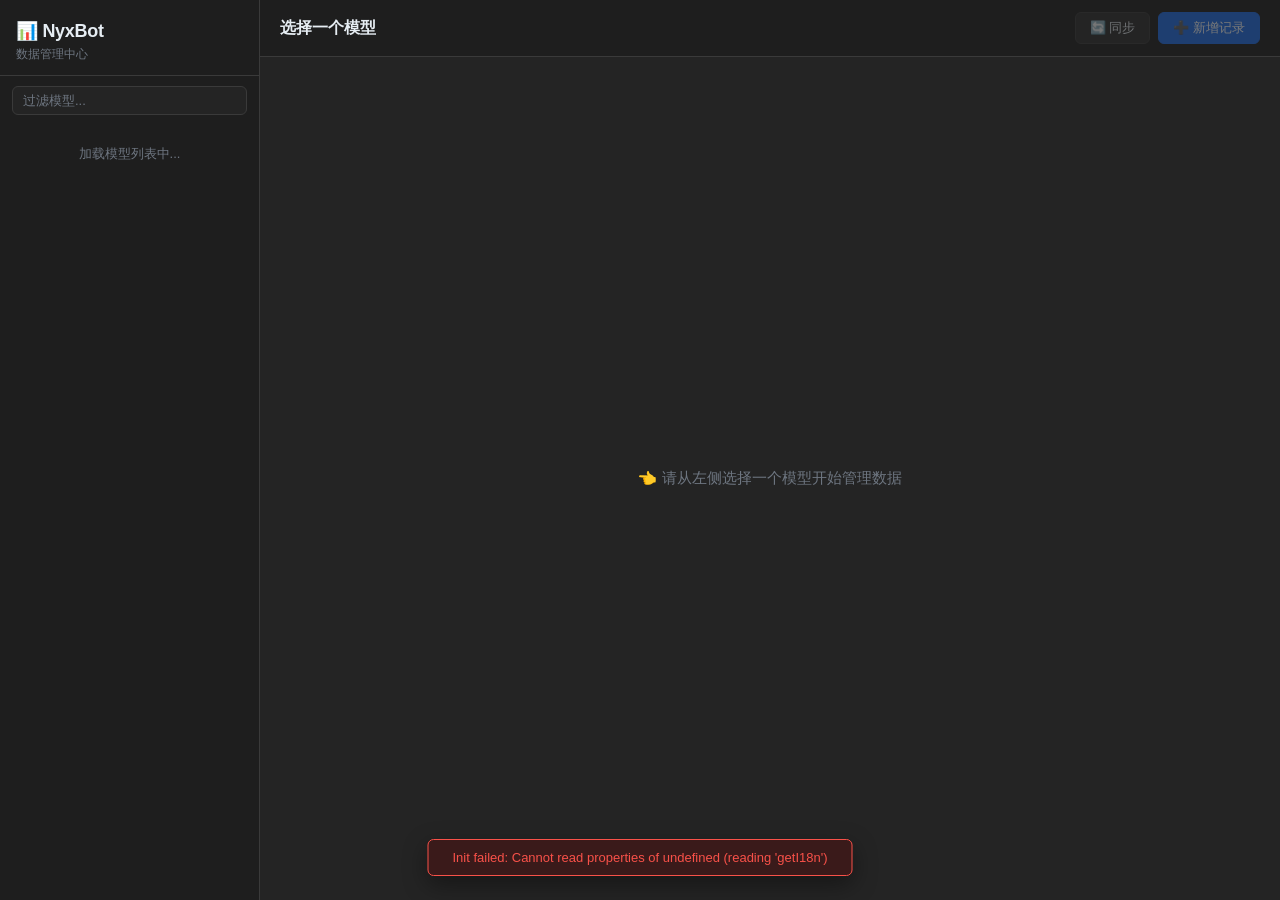
==== pages/nyxbot-admin/index.html @ 096eef8a "feat(admin): NyxBot 数据管理后台 + i18n 多语言 + /models API - 新增管理后台前端页面 (pages/nyxbot-admin) 及三语言 i18n 翻译 (" ====
<!doctype html>
<html lang="zh-CN" data-theme="dark">
<head>
  <meta charset="utf-8" />
  <meta name="viewport" content="width=device-width, initial-scale=1.0" />
  <title>NyxBot 数据管理</title>
  <link rel="stylesheet" href="./style.css" />
</head>
<body>
  <!-- 侧边栏：模型列表 -->
  <aside id="sidebar">
    <div class="sidebar-header">
      <h2>📊 NyxBot</h2>
      <p class="sidebar-subtitle">数据管理中心</p>
    </div>
    <div class="sidebar-search">
      <input
        type="text"
        id="model-filter"
        placeholder="过滤模型..."
        autocomplete="off"
      />
    </div>
    <nav id="model-list">
      <div class="loading-message">加载模型列表中...</div>
    </nav>
  </aside>

  <!-- 主内容区 -->
  <main id="main-content">
    <!-- 顶部工具栏 -->
    <header id="toolbar">
      <div class="toolbar-left">
        <h1 id="current-model-title">选择一个模型</h1>
        <span id="record-count" class="record-count"></span>
      </div>
      <div class="toolbar-right">
        <button id="sync-btn" class="btn btn-secondary" disabled title="从数据源同步">
          🔄 同步
        </button>
        <button id="create-btn" class="btn btn-primary" disabled>
          ➕ 新增记录
        </button>
      </div>
    </header>

    <!-- 数据表格容器 -->
    <div id="table-container">
      <div id="table-placeholder" class="placeholder-message">
        👈 请从左侧选择一个模型开始管理数据
      </div>
    </div>

    <!-- 分页控件 -->
    <footer id="pagination" style="display: none;">
      <button id="prev-page" class="btn btn-page" disabled>上一页</button>
      <span id="page-info"></span>
      <button id="next-page" class="btn btn-page" disabled>下一页</button>
    </footer>
  </main>

  <!-- 编辑/创建模态框 -->
  <div id="modal-overlay" class="modal-overlay" style="display: none;">
    <div class="modal">
      <div class="modal-header">
        <h2 id="modal-title">编辑记录</h2>
        <button id="modal-close" class="btn-close">✕</button>
      </div>
      <div class="modal-body">
        <form id="record-form">
          <div id="form-fields"></div>
        </form>
      </div>
      <div class="modal-footer">
        <button id="modal-cancel" class="btn btn-secondary">取消</button>
        <button id="modal-submit" class="btn btn-primary">保存</button>
      </div>
    </div>
  </div>

  <!-- 删除确认模态框 -->
  <div id="confirm-overlay" class="modal-overlay" style="display: none;">
    <div class="modal modal-sm">
      <div class="modal-header">
        <h2 id="confirm-title">确认删除</h2>
        <button id="confirm-close" class="btn-close">✕</button>
      </div>
      <div class="modal-body">
        <p id="confirm-message">确定要删除这条记录吗？此操作不可撤销。</p>
        <p id="confirm-detail" class="confirm-detail"></p>
      </div>
      <div class="modal-footer">
        <button id="confirm-cancel" class="btn btn-secondary">取消</button>
        <button id="confirm-delete" class="btn btn-danger">删除</button>
      </div>
    </div>
  </div>

  <!-- Toast 通知 -->
  <div id="toast" class="toast" style="display: none;"></div>

  <script type="module" src="./app.js"></script>
</body>
</html>
---- pages/nyxbot-admin/style.css ----
/* ============================================================================
   NyxBot 数据管理中心 — 样式
   暗色 / 亮色 双主题
   ============================================================================ */

/* ── CSS 变量（暗色主题，默认）── */
:root,
[data-theme="dark"] {
  --bg-primary: #242424;
  --bg-secondary: #1e1e1e;
  --bg-tertiary: #2d2d2d;
  --bg-hover: #363636;
  --bg-active: #1f6feb33;
  --border: #3a3a3a;
  --border-light: #555;
  --text-primary: #e6edf3;
  --text-secondary: #9ea7b3;
  --text-muted: #6e7681;
  --accent: #58a6ff;
  --accent-hover: #79c0ff;
  --accent-dim: #1f6feb;
  --danger: #f85149;
  --danger-hover: #ff6b63;
  --success: #3fb950;
  --warning: #d29922;
  --radius: 6px;
  --radius-lg: 8px;
  --shadow: 0 8px 24px rgba(0, 0, 0, 0.4);
  --transition: 150ms ease;
}

/* ── CSS 变量（亮色主题）── */
[data-theme="light"] {
  --bg-primary: #f9fafc;
  --bg-secondary: #ffffff;
  --bg-tertiary: #f0f2f5;
  --bg-hover: #e8eaed;
  --bg-active: #1f6feb1a;
  --border: #d5d7db;
  --border-light: #a0a4ab;
  --text-primary: #1a1a2e;
  --text-secondary: #5a5f6b;
  --text-muted: #8b9099;
  --accent: #1f6feb;
  --accent-hover: #1558c2;
  --accent-dim: #1f6feb;
  --danger: #cf222e;
  --danger-hover: #a40e26;
  --success: #1a7f37;
  --warning: #9a6700;
  --shadow: 0 4px 16px rgba(0, 0, 0, 0.08);
}

/* ── 全局重置 ── */
*, *::before, *::after {
  box-sizing: border-box;
  margin: 0;
  padding: 0;
}

html, body {
  height: 100%;
  font-family: -apple-system, BlinkMacSystemFont, "Segoe UI", Roboto, "Helvetica Neue", Arial, sans-serif;
  font-size: 14px;
  color: var(--text-primary);
  background: var(--bg-primary);
  overflow: hidden;
}

/* ── 整体布局 ── */
body {
  display: flex;
}

/* ============================================================================
   侧边栏
   ============================================================================ */
#sidebar {
  width: 260px;
  min-width: 260px;
  height: 100vh;
  background: var(--bg-secondary);
  border-right: 1px solid var(--border);
  display: flex;
  flex-direction: column;
  overflow: hidden;
}

.sidebar-header {
  padding: 20px 16px 12px;
  border-bottom: 1px solid var(--border);
}

.sidebar-header h2 {
  font-size: 18px;
  font-weight: 700;
  color: var(--text-primary);
  letter-spacing: -0.3px;
}

.sidebar-subtitle {
  font-size: 12px;
  color: var(--text-muted);
  margin-top: 4px;
}

.sidebar-search {
  padding: 10px 12px;
}

.sidebar-search input {
  width: 100%;
  padding: 6px 10px;
  border: 1px solid var(--border);
  border-radius: var(--radius);
  background: var(--bg-primary);
  color: var(--text-primary);
  font-size: 13px;
  outline: none;
  transition: border-color var(--transition);
}

.sidebar-search input:focus {
  border-color: var(--accent-dim);
}

.sidebar-search input::placeholder {
  color: var(--text-muted);
}

#model-list {
  flex: 1;
  overflow-y: auto;
  padding: 4px 8px;
}

.loading-message {
  padding: 16px;
  color: var(--text-muted);
  text-align: center;
  font-size: 13px;
}

/* 模型列表项 */
.model-item {
  display: flex;
  align-items: center;
  justify-content: space-between;
  padding: 8px 12px;
  border-radius: var(--radius);
  cursor: pointer;
  transition: background var(--transition);
  font-size: 13px;
  color: var(--text-secondary);
  user-select: none;
}

.model-item:hover {
  background: var(--bg-hover);
  color: var(--text-primary);
}

.model-item.active {
  background: var(--bg-active);
  color: var(--accent);
  font-weight: 600;
}

.model-item .model-name {
  flex: 1;
  overflow: hidden;
  text-overflow: ellipsis;
  white-space: nowrap;
}

.model-item .model-sync-badge {
  font-size: 11px;
  color: var(--success);
  margin-left: 6px;
}

.model-item .model-count {
  font-size: 11px;
  color: var(--text-muted);
  margin-left: 8px;
  flex-shrink: 0;
}

/* 分类标签 */
.model-category {
  padding: 8px 12px 4px;
  font-size: 11px;
  font-weight: 600;
  text-transform: uppercase;
  letter-spacing: 0.5px;
  color: var(--text-muted);
}

/* ============================================================================
   主内容区
   ============================================================================ */
#main-content {
  flex: 1;
  display: flex;
  flex-direction: column;
  height: 100vh;
  overflow: hidden;
}

/* 顶部工具栏 */
#toolbar {
  display: flex;
  align-items: center;
  justify-content: space-between;
  padding: 12px 20px;
  border-bottom: 1px solid var(--border);
  background: var(--bg-secondary);
  gap: 16px;
  flex-shrink: 0;
}

.toolbar-left {
  display: flex;
  align-items: center;
  gap: 12px;
  min-width: 0;
}

.toolbar-left h1 {
  font-size: 16px;
  font-weight: 600;
  white-space: nowrap;
  overflow: hidden;
  text-overflow: ellipsis;
}

.record-count {
  font-size: 12px;
  color: var(--text-muted);
  white-space: nowrap;
}

.toolbar-right {
  display: flex;
  align-items: center;
  gap: 8px;
}

/* 按钮 */
.btn {
  display: inline-flex;
  align-items: center;
  gap: 4px;
  padding: 6px 14px;
  border: 1px solid var(--border);
  border-radius: var(--radius);
  font-size: 13px;
  font-weight: 500;
  cursor: pointer;
  transition: all var(--transition);
  white-space: nowrap;
  background: var(--bg-tertiary);
  color: var(--text-primary);
}

.btn:hover {
  background: var(--bg-hover);
}

.btn:disabled {
  opacity: 0.4;
  cursor: not-allowed;
}

.btn-primary {
  background: var(--accent-dim);
  border-color: var(--accent-dim);
  color: #fff;
}

.btn-primary:hover:not(:disabled) {
  background: var(--accent);
  border-color: var(--accent);
}

.btn-danger {
  background: var(--danger);
  border-color: var(--danger);
  color: #fff;
}

.btn-danger:hover:not(:disabled) {
  background: var(--danger-hover);
  border-color: var(--danger-hover);
}

.btn-secondary:hover:not(:disabled) {
  border-color: var(--border-light);
}

.btn-page {
  padding: 5px 12px;
  font-size: 12px;
}

.btn-close {
  background: none;
  border: none;
  color: var(--text-muted);
  font-size: 18px;
  cursor: pointer;
  padding: 4px 8px;
  border-radius: var(--radius);
  transition: all var(--transition);
  line-height: 1;
}

.btn-close:hover {
  color: var(--text-primary);
  background: var(--bg-hover);
}

/* ============================================================================
   表格容器
   ============================================================================ */
#table-container {
  flex: 1;
  overflow: auto;
  padding: 0;
}

.placeholder-message {
  display: flex;
  align-items: center;
  justify-content: center;
  height: 100%;
  color: var(--text-muted);
  font-size: 15px;
}

.table-wrapper {
  min-width: 100%;
}

/* 数据表格 */
table {
  width: 100%;
  border-collapse: collapse;
  font-size: 13px;
}

thead {
  position: sticky;
  top: 0;
  z-index: 1;
}

thead th {
  background: var(--bg-tertiary);
  padding: 10px 14px;
  text-align: left;
  font-weight: 600;
  color: var(--text-secondary);
  font-size: 12px;
  text-transform: uppercase;
  letter-spacing: 0.3px;
  border-bottom: 2px solid var(--border);
  white-space: nowrap;
}

tbody td {
  padding: 8px 14px;
  border-bottom: 1px solid var(--border);
  color: var(--text-primary);
  max-width: 300px;
  overflow: hidden;
  text-overflow: ellipsis;
  white-space: nowrap;
}

tbody tr:hover {
  background: var(--bg-hover);
}

/* 操作列 */
td.actions {
  white-space: nowrap;
}

td.actions button {
  padding: 3px 8px;
  border: 1px solid var(--border);
  border-radius: var(--radius);
  font-size: 11px;
  cursor: pointer;
  transition: all var(--transition);
  background: var(--bg-tertiary);
  color: var(--text-secondary);
  margin-right: 4px;
}

td.actions button:hover {
  color: var(--text-primary);
  border-color: var(--border-light);
}

td.actions .btn-edit:hover {
  color: var(--accent);
  border-color: var(--accent-dim);
}

td.actions .btn-delete:hover {
  color: var(--danger);
  border-color: var(--danger);
}

/* 空值样式 */
td.null-value {
  color: var(--text-muted);
  font-style: italic;
}

/* ============================================================================
   分页
   ============================================================================ */
#pagination {
  display: flex;
  align-items: center;
  justify-content: center;
  gap: 12px;
  padding: 10px 20px;
  border-top: 1px solid var(--border);
  background: var(--bg-secondary);
  flex-shrink: 0;
}

#page-info {
  display: flex;
  align-items: center;
  gap: 2px;
  font-size: 13px;
  color: var(--text-secondary);
}

#page-info .btn-page {
  min-width: 32px;
  text-align: center;
}

#page-info .btn-page.active {
  background: var(--accent-dim);
  border-color: var(--accent-dim);
  color: #fff;
  font-weight: 600;
  pointer-events: none;
}

.page-ellipsis {
  padding: 0 4px;
  color: var(--text-muted);
  user-select: none;
}

/* ============================================================================
   模态框
   ============================================================================ */
.modal-overlay {
  position: fixed;
  inset: 0;
  background: rgba(0, 0, 0, 0.6);
  display: flex;
  align-items: center;
  justify-content: center;
  z-index: 100;
}

.modal {
  background: var(--bg-secondary);
  border: 1px solid var(--border);
  border-radius: var(--radius-lg);
  box-shadow: var(--shadow);
  width: 600px;
  max-width: 90vw;
  max-height: 80vh;
  display: flex;
  flex-direction: column;
}

.modal-sm {
  width: 420px;
}

.modal-header {
  display: flex;
  align-items: center;
  justify-content: space-between;
  padding: 16px 20px;
  border-bottom: 1px solid var(--border);
}

.modal-header h2 {
  font-size: 16px;
  font-weight: 600;
}

.modal-body {
  padding: 20px;
  overflow-y: auto;
  flex: 1;
}

.modal-footer {
  display: flex;
  align-items: center;
  justify-content: flex-end;
  gap: 8px;
  padding: 12px 20px;
  border-top: 1px solid var(--border);
}

.confirm-detail {
  margin-top: 8px;
  padding: 8px 12px;
  background: var(--bg-tertiary);
  border-radius: var(--radius);
  font-family: monospace;
  font-size: 12px;
  color: var(--text-secondary);
  word-break: break-all;
}

/* 表单字段 */
.form-group {
  margin-bottom: 14px;
}

.form-group label {
  display: block;
  font-size: 12px;
  font-weight: 600;
  color: var(--text-secondary);
  margin-bottom: 4px;
  text-transform: uppercase;
  letter-spacing: 0.3px;
}

.form-group input,
.form-group textarea {
  width: 100%;
  padding: 8px 12px;
  border: 1px solid var(--border);
  border-radius: var(--radius);
  background: var(--bg-primary);
  color: var(--text-primary);
  font-size: 13px;
  font-family: inherit;
  outline: none;
  transition: border-color var(--transition);
}

.form-group input:focus,
.form-group textarea:focus {
  border-color: var(--accent-dim);
}

.form-group input::placeholder,
.form-group textarea::placeholder {
  color: var(--text-muted);
  font-size: 12px;
  font-style: italic;
}

.form-group textarea {
  resize: vertical;
  min-height: 60px;
}

.form-group input[readonly] {
  background: var(--bg-tertiary);
  color: var(--text-muted);
  cursor: not-allowed;
}

/* ============================================================================
   Toast 通知
   ============================================================================ */
.toast {
  position: fixed;
  bottom: 24px;
  left: 50%;
  transform: translateX(-50%);
  padding: 10px 24px;
  border-radius: var(--radius);
  font-size: 13px;
  font-weight: 500;
  z-index: 200;
  box-shadow: var(--shadow);
  animation: toast-in 200ms ease;
}

.toast-success {
  background: #1a3a1a;
  color: var(--success);
  border: 1px solid var(--success);
}

.toast-error {
  background: #3a1a1a;
  color: var(--danger);
  border: 1px solid var(--danger);
}

.toast-info {
  background: #1a2a3a;
  color: var(--accent);
  border: 1px solid var(--accent-dim);
}

@keyframes toast-in {
  from {
    opacity: 0;
    transform: translateX(-50%) translateY(10px);
  }
  to {
    opacity: 1;
    transform: translateX(-50%) translateY(0);
  }
}

/* ============================================================================
   加载动画
   ============================================================================ */
.loading-spinner {
  display: inline-block;
  width: 16px;
  height: 16px;
  border: 2px solid var(--border);
  border-top-color: var(--accent);
  border-radius: 50%;
  animation: spin 600ms linear infinite;
  margin-right: 8px;
}

@keyframes spin {
  to { transform: rotate(360deg); }
}

/* ============================================================================
   滚动条样式
   ============================================================================ */
::-webkit-scrollbar {
  width: 8px;
  height: 8px;
}

::-webkit-scrollbar-track {
  background: transparent;
}

::-webkit-scrollbar-thumb {
  background: var(--border);
  border-radius: 4px;
}

::-webkit-scrollbar-thumb:hover {
  background: var(--border-light);
}

/* ============================================================================
   同步状态按钮动画
   ============================================================================ */
#sync-btn.syncing {
  pointer-events: none;
  opacity: 0.7;
}

#sync-btn.syncing::before {
  content: "";
  display: inline-block;
  width: 12px;
  height: 12px;
  border: 2px solid var(--border);
  border-top-color: var(--accent);
  border-radius: 50%;
  animation: spin 600ms linear infinite;
  margin-right: 4px;
}
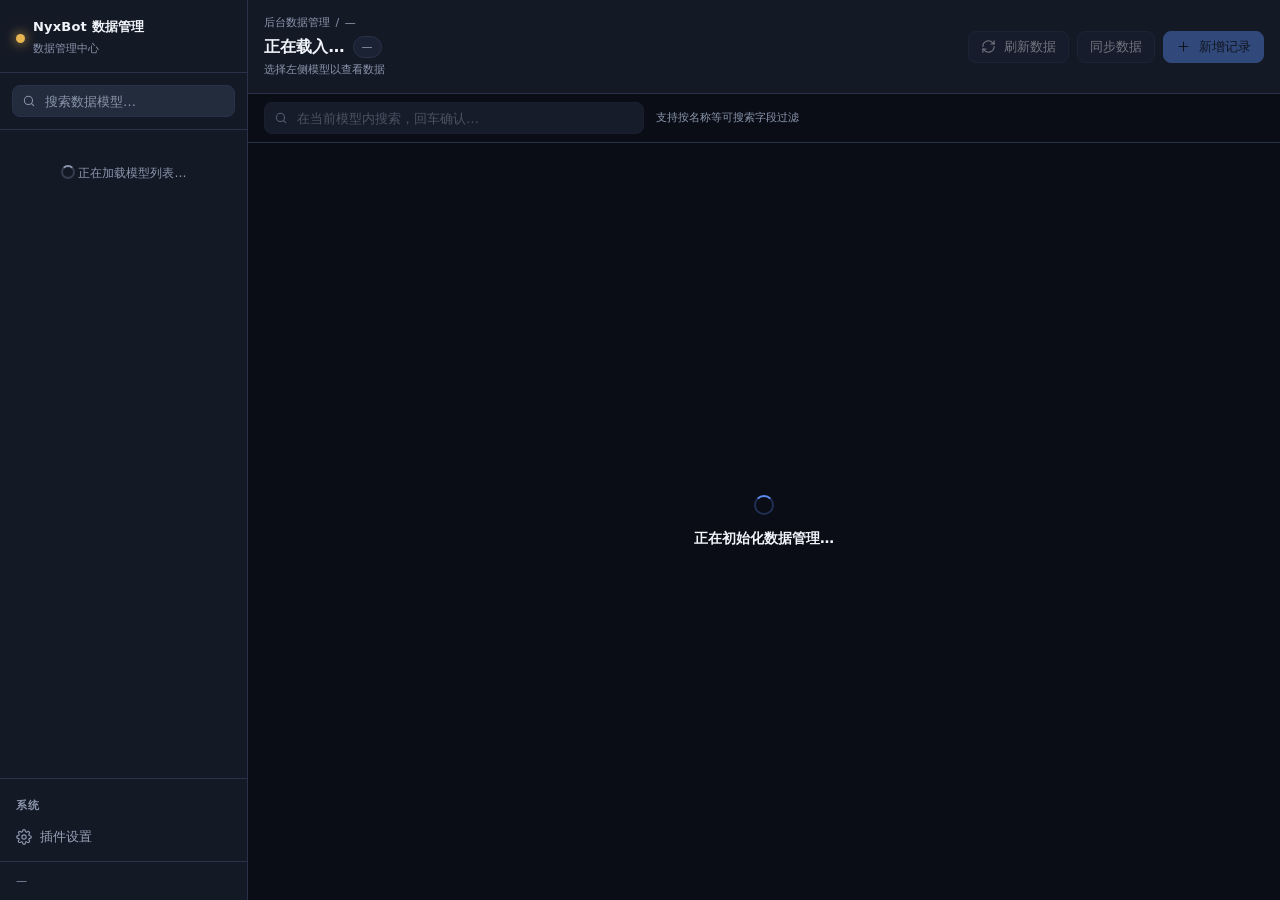
==== commit ba3d15f9: "feat(admin): :sparkles: 数据管理页改为分组折叠导航，并新增插件设置页 - 侧栏按功能模块分 7 组，默认只显示分组标题；搜索命中自动展开并显示匹配数，   当前模型所在组高亮标" ====
--- a/pages/nyxbot-admin/index.html
+++ b/pages/nyxbot-admin/index.html
@@ -2,102 +2,193 @@
 <html lang="zh-CN" data-theme="dark">
 <head>
   <meta charset="utf-8" />
-  <meta name="viewport" content="width=device-width, initial-scale=1.0" />
+  <meta name="viewport" content="width=device-width, initial-scale=1.0, viewport-fit=cover" />
+  <meta name="color-scheme" content="dark light" />
   <title>NyxBot 数据管理</title>
   <link rel="stylesheet" href="./style.css" />
 </head>
 <body>
-  <!-- 侧边栏：模型列表 -->
-  <aside id="sidebar">
-    <div class="sidebar-header">
-      <h2>📊 NyxBot</h2>
-      <p class="sidebar-subtitle">数据管理中心</p>
-    </div>
-    <div class="sidebar-search">
-      <input
-        type="text"
-        id="model-filter"
-        placeholder="过滤模型..."
-        autocomplete="off"
-      />
-    </div>
-    <nav id="model-list">
-      <div class="loading-message">加载模型列表中...</div>
-    </nav>
-  </aside>
+  <!-- 图标精灵：统一 24 栅格、1.75 描边，禁止用字符当图标 -->
+  <svg class="sprite" aria-hidden="true" focusable="false">
+    <symbol id="i-menu" viewBox="0 0 24 24"><path d="M4 7h16M4 12h16M4 17h16"/></symbol>
+    <symbol id="i-search" viewBox="0 0 24 24"><circle cx="11" cy="11" r="7"/><path d="m20 20-3.5-3.5"/></symbol>
+    <symbol id="i-x" viewBox="0 0 24 24"><path d="M18 6 6 18M6 6l12 12"/></symbol>
+    <symbol id="i-refresh" viewBox="0 0 24 24"><path d="M3 12a9 9 0 0 1 15.5-6.2L21 8"/><path d="M21 3v5h-5"/><path d="M21 12a9 9 0 0 1-15.5 6.2L3 16"/><path d="M3 21v-5h5"/></symbol>
+    <symbol id="i-plus" viewBox="0 0 24 24"><path d="M12 5v14M5 12h14"/></symbol>
+    <symbol id="i-save" viewBox="0 0 24 24"><path d="M5 12.5 9.5 17 19 7.5"/></symbol>
+    <symbol id="i-gear" viewBox="0 0 24 24"><circle cx="12" cy="12" r="3.2"/><path d="M19.4 15a1.7 1.7 0 0 0 .34 1.87l.06.06a2 2 0 1 1-2.83 2.83l-.06-.06a1.7 1.7 0 0 0-1.87-.34 1.7 1.7 0 0 0-1 1.55V21a2 2 0 1 1-4 0v-.09A1.7 1.7 0 0 0 8.9 19.3a1.7 1.7 0 0 0-1.87.34l-.06.06a2 2 0 1 1-2.83-2.83l.06-.06A1.7 1.7 0 0 0 4.7 15a1.7 1.7 0 0 0-1.55-1H3a2 2 0 1 1 0-4h.09A1.7 1.7 0 0 0 4.7 8.9a1.7 1.7 0 0 0-.34-1.87l-.06-.06a2 2 0 1 1 2.83-2.83l.06.06A1.7 1.7 0 0 0 9 4.6a1.7 1.7 0 0 0 1-1.55V3a2 2 0 1 1 4 0v.09a1.7 1.7 0 0 0 1 1.55 1.7 1.7 0 0 0 1.87-.34l.06-.06a2 2 0 1 1 2.83 2.83l-.06.06A1.7 1.7 0 0 0 19.4 9v.09a1.7 1.7 0 0 0 1.55 1H21a2 2 0 1 1 0 4h-.09a1.7 1.7 0 0 0-1.51 1Z"/></symbol>
+    <symbol id="i-database" viewBox="0 0 24 24"><ellipse cx="12" cy="5" rx="8" ry="3"/><path d="M4 5v6c0 1.7 3.6 3 8 3s8-1.3 8-3V5"/><path d="M4 11v6c0 1.7 3.6 3 8 3s8-1.3 8-3v-6"/></symbol>
+    <symbol id="i-alert" viewBox="0 0 24 24"><path d="M12 9v4M12 17h.01"/><path d="M10.3 3.9 1.8 18a2 2 0 0 0 1.7 3h17a2 2 0 0 0 1.7-3L13.7 3.9a2 2 0 0 0-3.4 0Z"/></symbol>
+    <symbol id="i-info" viewBox="0 0 24 24"><circle cx="12" cy="12" r="9"/><path d="M12 11v5M12 8h.01"/></symbol>
+    <symbol id="i-chevron-left" viewBox="0 0 24 24"><path d="m15 18-6-6 6-6"/></symbol>
+    <symbol id="i-chevron-right" viewBox="0 0 24 24"><path d="m9 18 6-6-6-6"/></symbol>
+  </svg>
 
-  <!-- 主内容区 -->
-  <main id="main-content">
-    <!-- 顶部工具栏 -->
-    <header id="toolbar">
-      <div class="toolbar-left">
-        <h1 id="current-model-title">选择一个模型</h1>
-        <span id="record-count" class="record-count"></span>
+  <div class="app">
+    <!-- 侧边栏：按功能模块分组折叠的模型导航 + 系统入口 -->
+    <aside class="sidebar" id="sidebar" aria-label="数据模型导航">
+      <header class="sidebar-head">
+        <div class="sidebar-brand">
+          <span class="brand-mark" aria-hidden="true"></span>
+          <div class="brand-text">
+            <b data-i18n="sidebar.title">NyxBot 数据管理</b>
+            <span id="sidebar-subtitle">数据管理中心</span>
+          </div>
+          <button class="btn drawer-close" data-size="icon" data-variant="ghost" id="drawer-close" type="button" aria-label="收起模型列表" data-i18n-aria="sidebar.close">
+            <svg class="ico" aria-hidden="true"><use href="#i-x"/></svg>
+          </button>
+        </div>
+      </header>
+
+      <div class="sidebar-search">
+        <div class="input-wrap">
+          <svg class="ico" aria-hidden="true"><use href="#i-search"/></svg>
+          <input class="input" id="model-filter" type="search" placeholder="搜索数据模型…" autocomplete="off" aria-label="搜索数据模型" />
+        </div>
       </div>
-      <div class="toolbar-right">
-        <button id="sync-btn" class="btn btn-secondary" disabled title="从数据源同步">
-          🔄 同步
-        </button>
-        <button id="create-btn" class="btn btn-primary" disabled>
-          ➕ 新增记录
+
+      <nav class="model-list" id="model-list" aria-label="数据模型列表">
+        <div class="model-state" id="model-state">
+          <span class="spinner"></span> 正在加载模型列表…
+        </div>
+      </nav>
+
+      <div class="sidebar-system">
+        <div class="sidebar-system-label" id="sidebar-system-label" data-i18n="sidebar.system">系统</div>
+        <button class="model-item" id="settings-entry" type="button">
+          <svg class="ico" aria-hidden="true"><use href="#i-gear"/></svg>
+          <span class="grow" data-i18n="sidebar.settings">插件设置</span>
         </button>
       </div>
-    </header>
 
-    <!-- 数据表格容器 -->
-    <div id="table-container">
-      <div id="table-placeholder" class="placeholder-message">
-        👈 请从左侧选择一个模型开始管理数据
+      <footer class="sidebar-foot" id="model-summary">—</footer>
+    </aside>
+
+    <div class="scrim" id="scrim" hidden></div>
+
+    <main class="admin-main">
+      <header class="admin-head">
+        <button class="btn sidebar-toggle" data-size="icon" data-variant="ghost" id="sidebar-toggle" type="button" aria-label="打开模型列表" aria-expanded="false" data-i18n-aria="sidebar.open">
+          <svg class="ico" aria-hidden="true"><use href="#i-menu"/></svg>
+        </button>
+        <div class="head-main">
+          <p class="crumb"><span id="crumb-root" data-i18n="crumb.root">后台数据管理</span> <span class="crumb-sep" aria-hidden="true">/</span> <b id="crumb-model">—</b></p>
+          <div class="head-line">
+            <h2 id="current-model-title">正在载入…</h2>
+            <span class="count" id="record-count">—</span>
+          </div>
+          <p class="head-meta" id="page-summary">选择左侧模型以查看数据</p>
+        </div>
+
+        <div class="head-actions" id="data-actions">
+          <button class="btn" id="refresh-btn" type="button" disabled>
+            <svg class="ico" aria-hidden="true"><use href="#i-refresh"/></svg>
+            <span data-i18n="toolbar.refresh">刷新数据</span>
+          </button>
+          <button class="btn" id="sync-btn" type="button" disabled title="从数据源同步当前模型" data-i18n-title="toolbar.sync_title">
+            <span data-i18n="toolbar.sync">同步数据</span>
+          </button>
+          <button class="btn" data-variant="primary" id="create-btn" type="button" disabled>
+            <svg class="ico" aria-hidden="true"><use href="#i-plus"/></svg>
+            <span data-i18n="toolbar.create">新增记录</span>
+          </button>
+        </div>
+
+        <div class="head-actions" id="settings-actions" hidden>
+          <button class="btn" id="config-reset" type="button">
+            <span data-i18n="settings.reset">恢复默认</span>
+          </button>
+          <button class="btn" data-variant="primary" id="config-save" type="button" disabled>
+            <svg class="ico" aria-hidden="true"><use href="#i-save"/></svg>
+            <span data-i18n="settings.save">保存设置</span>
+          </button>
+        </div>
+      </header>
+
+      <div class="admin-toolbar" id="searchbar">
+        <div class="input-wrap search">
+          <svg class="ico" aria-hidden="true"><use href="#i-search"/></svg>
+          <input class="input has-action" id="data-search" type="search" placeholder="在当前模型内搜索，回车确认…" autocomplete="off" aria-label="在当前模型内搜索" disabled />
+          <button class="input-action" id="search-clear" type="button" hidden aria-label="清空搜索">
+            <svg class="ico" aria-hidden="true"><use href="#i-x"/></svg>
+          </button>
+        </div>
+        <span class="hint" id="search-hint">支持按名称等可搜索字段过滤</span>
       </div>
-    </div>
 
-    <!-- 分页控件 -->
-    <footer id="pagination" style="display: none;">
-      <button id="prev-page" class="btn btn-page" disabled>上一页</button>
-      <span id="page-info"></span>
-      <button id="next-page" class="btn btn-page" disabled>下一页</button>
-    </footer>
-  </main>
+      <!-- 全局提示条：加载失败 / 需重载等 -->
+      <div class="admin-notice" id="notice" data-tone="danger" hidden></div>
 
-  <!-- 编辑/创建模态框 -->
-  <div id="modal-overlay" class="modal-overlay" style="display: none;">
-    <div class="modal">
-      <div class="modal-header">
-        <h2 id="modal-title">编辑记录</h2>
-        <button id="modal-close" class="btn-close">✕</button>
-      </div>
-      <div class="modal-body">
-        <form id="record-form">
-          <div id="form-fields"></div>
-        </form>
-      </div>
-      <div class="modal-footer">
-        <button id="modal-cancel" class="btn btn-secondary">取消</button>
-        <button id="modal-submit" class="btn btn-primary">保存</button>
-      </div>
+      <!-- 数据展示区：唯一滚动容器 -->
+      <section class="data-area" id="table-container" aria-live="polite">
+        <div class="state">
+          <span class="spinner"></span>
+          <p class="state-title">正在初始化数据管理…</p>
+        </div>
+      </section>
+
+      <!-- 插件设置 -->
+      <section class="settings-area" id="settings-area" hidden>
+        <div class="settings-inner" id="settings-form"></div>
+      </section>
+
+      <footer class="admin-pager" id="pagination" hidden>
+        <div class="pager">
+          <span class="pager-summary" id="page-total"></span>
+          <div class="pager-controls">
+            <button class="page-btn" id="prev-page" type="button" aria-label="上一页">
+              <svg class="ico" width="15" height="15" aria-hidden="true"><use href="#i-chevron-left"/></svg>
+            </button>
+            <div class="pager-pages" id="page-info"></div>
+            <button class="page-btn" id="next-page" type="button" aria-label="下一页">
+              <svg class="ico" width="15" height="15" aria-hidden="true"><use href="#i-chevron-right"/></svg>
+            </button>
+          </div>
+        </div>
+      </footer>
+    </main>
+  </div>
+
+  <!-- 新增 / 编辑 -->
+  <div class="overlay" id="modal-overlay" hidden>
+    <div class="dialog" role="dialog" aria-modal="true" aria-labelledby="modal-title">
+      <header class="dialog-head">
+        <h3 id="modal-title">编辑记录</h3>
+        <button class="btn" data-size="icon" data-variant="ghost" id="modal-close" type="button" aria-label="关闭">
+          <svg class="ico" aria-hidden="true"><use href="#i-x"/></svg>
+        </button>
+      </header>
+      <div class="dialog-body" id="form-fields"></div>
+      <footer class="dialog-foot">
+        <span class="dialog-hint" id="form-hint">带 * 的字段请按实际内容填写</span>
+        <button class="btn" id="modal-cancel" type="button">取消</button>
+        <button class="btn" data-variant="primary" id="modal-submit" type="button">保存</button>
+      </footer>
     </div>
   </div>
 
-  <!-- 删除确认模态框 -->
-  <div id="confirm-overlay" class="modal-overlay" style="display: none;">
-    <div class="modal modal-sm">
-      <div class="modal-header">
-        <h2 id="confirm-title">确认删除</h2>
-        <button id="confirm-close" class="btn-close">✕</button>
+  <!-- 删除 / 放弃修改确认 -->
+  <div class="overlay" id="confirm-overlay" hidden>
+    <div class="dialog dialog-sm" role="dialog" aria-modal="true" aria-labelledby="confirm-title">
+      <header class="dialog-head">
+        <h3 id="confirm-title">确认删除</h3>
+        <button class="btn" data-size="icon" data-variant="ghost" id="confirm-close" type="button" aria-label="关闭">
+          <svg class="ico" aria-hidden="true"><use href="#i-x"/></svg>
+        </button>
+      </header>
+      <div class="dialog-body">
+        <p class="confirm-message" id="confirm-message">确定删除这条记录吗？此操作不可撤销。</p>
+        <div class="confirm-detail" id="confirm-detail"></div>
       </div>
-      <div class="modal-body">
-        <p id="confirm-message">确定要删除这条记录吗？此操作不可撤销。</p>
-        <p id="confirm-detail" class="confirm-detail"></p>
-      </div>
-      <div class="modal-footer">
-        <button id="confirm-cancel" class="btn btn-secondary">取消</button>
-        <button id="confirm-delete" class="btn btn-danger">删除</button>
-      </div>
+      <footer class="dialog-foot">
+        <span class="dialog-hint" id="confirm-hint"></span>
+        <button class="btn" id="confirm-cancel" type="button">取消</button>
+        <button class="btn" data-variant="danger" id="confirm-delete" type="button">确认删除</button>
+      </footer>
     </div>
   </div>
 
-  <!-- Toast 通知 -->
-  <div id="toast" class="toast" style="display: none;"></div>
+  <div class="toast" id="toast" role="status" aria-live="polite" data-tone="info" hidden></div>
 
   <script type="module" src="./app.js"></script>
 </body>
--- a/pages/nyxbot-admin/style.css
+++ b/pages/nyxbot-admin/style.css
@@ -1,687 +1,637 @@
 /* ============================================================================
-   NyxBot 数据管理中心 — 样式
-   暗色 / 亮色 双主题
-   ============================================================================ */
-
-/* ── CSS 变量（暗色主题，默认）── */
+   NyxBot 数据管理 — 设计令牌 / 布局 / 组件 / 响应式
+   令牌与 docs/frontend-ui-guidelines.md §4 逐项对应；组件按 §6 契约。
+   ============================================================================ */
+
+/* ============================================================================
+   1. 设计令牌
+   ============================================================================ */
 :root,
 [data-theme="dark"] {
-  --bg-primary: #242424;
-  --bg-secondary: #1e1e1e;
-  --bg-tertiary: #2d2d2d;
-  --bg-hover: #363636;
-  --bg-active: #1f6feb33;
-  --border: #3a3a3a;
-  --border-light: #555;
-  --text-primary: #e6edf3;
-  --text-secondary: #9ea7b3;
-  --text-muted: #6e7681;
-  --accent: #58a6ff;
-  --accent-hover: #79c0ff;
-  --accent-dim: #1f6feb;
-  --danger: #f85149;
-  --danger-hover: #ff6b63;
-  --success: #3fb950;
-  --warning: #d29922;
-  --radius: 6px;
-  --radius-lg: 8px;
-  --shadow: 0 8px 24px rgba(0, 0, 0, 0.4);
-  --transition: 150ms ease;
-}
-
-/* ── CSS 变量（亮色主题）── */
+  --c-canvas: #0A0D16;
+  --c-surface: #141926;
+  --c-surface-2: #1B2233;
+  --c-surface-3: #232C3D;
+  --c-border: #29324A;
+  --c-border-strong: #3B4761;
+  --c-text: #F1F4FA;
+  --c-text-muted: #98A2B8;
+  --c-text-dim: #8B96AC;
+  --c-gold: #E6B450;
+  --c-blue: #5B8DEF;
+  --c-green: #43D08A;
+  --c-amber: #F2B84B;
+  --c-red: #EF5B6B;
+
+  --c-accent: var(--c-blue);
+  --c-accent-soft: color-mix(in srgb, var(--c-blue) 14%, transparent);
+  --c-success: var(--c-green);
+  --c-success-soft: color-mix(in srgb, var(--c-green) 12%, transparent);
+  --c-warn: var(--c-amber);
+  --c-warn-soft: color-mix(in srgb, var(--c-amber) 12%, transparent);
+  --c-danger: var(--c-red);
+  --c-danger-soft: color-mix(in srgb, var(--c-red) 12%, transparent);
+  --c-brand: var(--c-gold);
+  --c-focus: var(--c-blue);
+  --c-on-accent: #0B0F18;
+  --c-row-hover: color-mix(in srgb, var(--c-blue) 7%, transparent);
+  --c-zebra: color-mix(in srgb, var(--c-text) 3%, transparent);
+
+  --f-2xl: 26px; --lh-2xl: 34px;
+  --f-xl: 20px;  --lh-xl: 28px;
+  --f-lg: 16px;  --lh-lg: 24px;
+  --f-md: 14px;  --lh-md: 22px;
+  --f-base: 13px; --lh-base: 20px;
+  --f-sm: 12px;  --lh-sm: 18px;
+  --f-xs: 11px;  --lh-xs: 16px;
+
+  --s-1: 4px; --s-2: 8px; --s-3: 12px; --s-4: 16px;
+  --s-5: 24px; --s-6: 32px; --s-7: 48px;
+
+  --r-sm: 8px; --r-md: 14px; --r-lg: 20px; --r-pill: 999px;
+
+  --sh-1: 0 1px 2px rgba(0, 0, 0, .24);
+  --sh-2: 0 8px 24px rgba(0, 0, 0, .32);
+  --sh-3: 0 24px 56px rgba(0, 0, 0, .48);
+
+  --z-sticky: 10;
+  --z-sticky-col: 11;
+  --z-scrim: 30;
+  --z-drawer: 40;
+  --z-dialog: 50;
+  --z-toast: 60;
+
+  --d-fast: 120ms;
+  --d-base: 180ms;
+  --d-slow: 240ms;
+  --ease: cubic-bezier(.2, .8, .2, 1);
+}
+
 [data-theme="light"] {
-  --bg-primary: #f9fafc;
-  --bg-secondary: #ffffff;
-  --bg-tertiary: #f0f2f5;
-  --bg-hover: #e8eaed;
-  --bg-active: #1f6feb1a;
-  --border: #d5d7db;
-  --border-light: #a0a4ab;
-  --text-primary: #1a1a2e;
-  --text-secondary: #5a5f6b;
-  --text-muted: #8b9099;
-  --accent: #1f6feb;
-  --accent-hover: #1558c2;
-  --accent-dim: #1f6feb;
-  --danger: #cf222e;
-  --danger-hover: #a40e26;
-  --success: #1a7f37;
-  --warning: #9a6700;
-  --shadow: 0 4px 16px rgba(0, 0, 0, 0.08);
-}
-
-/* ── 全局重置 ── */
-*, *::before, *::after {
-  box-sizing: border-box;
-  margin: 0;
-  padding: 0;
-}
-
-html, body {
-  height: 100%;
-  font-family: -apple-system, BlinkMacSystemFont, "Segoe UI", Roboto, "Helvetica Neue", Arial, sans-serif;
-  font-size: 14px;
-  color: var(--text-primary);
-  background: var(--bg-primary);
+  --c-canvas: #E9EDF4;
+  --c-surface: #FFFFFF;
+  --c-surface-2: #EDF1F8;
+  --c-surface-3: #E4EAF4;
+  --c-border: #CFD7E4;
+  --c-border-strong: #B6C2D6;
+  --c-text: #12161F;
+  --c-text-muted: #545E72;
+  --c-text-dim: #6A7385;
+  --c-gold: #8A5E10;
+  --c-blue: #2458B8;
+  --c-green: #187A4C;
+  --c-amber: #8A5E10;
+  --c-red: #B0303E;
+
+  --c-on-accent: #FFFFFF;
+  --c-zebra: color-mix(in srgb, var(--c-text) 2.5%, transparent);
+
+  --sh-1: 0 1px 2px rgba(24, 38, 66, .08);
+  --sh-2: 0 8px 24px rgba(24, 38, 66, .12);
+  --sh-3: 0 24px 56px rgba(24, 38, 66, .18);
+}
+
+/* ============================================================================
+   2. 基础
+   ============================================================================ */
+*, *::before, *::after { box-sizing: border-box; }
+* { margin: 0; padding: 0; }
+[hidden] { display: none !important; }
+html, body { height: 100%; }
+html { -webkit-text-size-adjust: 100%; }
+:root, [data-theme="dark"] { color-scheme: dark; }
+[data-theme="light"] { color-scheme: light; }
+
+body {
+  background: var(--c-canvas);
+  color: var(--c-text);
+  font-family: "Segoe UI Variable Text", "Segoe UI", "PingFang SC", "Microsoft YaHei", system-ui, -apple-system, sans-serif;
+  font-size: var(--f-md);
+  line-height: var(--lh-md);
+  -webkit-font-smoothing: antialiased;
+  text-rendering: optimizeLegibility;
+  /* 一屏只有一个滚动容器：滚动交给 .data-area / .settings-area */
   overflow: hidden;
 }
 
-/* ── 整体布局 ── */
-body {
-  display: flex;
-}
-
-/* ============================================================================
-   侧边栏
-   ============================================================================ */
-#sidebar {
-  width: 260px;
-  min-width: 260px;
-  height: 100vh;
-  background: var(--bg-secondary);
-  border-right: 1px solid var(--border);
-  display: flex;
-  flex-direction: column;
-  overflow: hidden;
-}
-
-.sidebar-header {
-  padding: 20px 16px 12px;
-  border-bottom: 1px solid var(--border);
-}
-
-.sidebar-header h2 {
-  font-size: 18px;
-  font-weight: 700;
-  color: var(--text-primary);
-  letter-spacing: -0.3px;
-}
-
-.sidebar-subtitle {
-  font-size: 12px;
-  color: var(--text-muted);
-  margin-top: 4px;
-}
-
-.sidebar-search {
-  padding: 10px 12px;
-}
-
-.sidebar-search input {
-  width: 100%;
-  padding: 6px 10px;
-  border: 1px solid var(--border);
-  border-radius: var(--radius);
-  background: var(--bg-primary);
-  color: var(--text-primary);
-  font-size: 13px;
-  outline: none;
-  transition: border-color var(--transition);
-}
-
-.sidebar-search input:focus {
-  border-color: var(--accent-dim);
-}
-
-.sidebar-search input::placeholder {
-  color: var(--text-muted);
-}
-
-#model-list {
-  flex: 1;
-  overflow-y: auto;
-  padding: 4px 8px;
-}
-
-.loading-message {
-  padding: 16px;
-  color: var(--text-muted);
-  text-align: center;
-  font-size: 13px;
-}
-
-/* 模型列表项 */
+button { font: inherit; color: inherit; background: none; border: 0; cursor: pointer; }
+button:disabled { cursor: not-allowed; }
+input, select { font: inherit; color: inherit; }
+input[type="search"]::-webkit-search-cancel-button { display: none; }
+ul { list-style: none; }
+:focus-visible { outline: 2px solid var(--c-focus); outline-offset: 2px; border-radius: 3px; }
+::selection { background: color-mix(in srgb, var(--c-blue) 34%, transparent); }
+
+* { scrollbar-width: thin; scrollbar-color: var(--c-border-strong) transparent; }
+::-webkit-scrollbar { width: 9px; height: 9px; }
+::-webkit-scrollbar-thumb { background: var(--c-border-strong); border-radius: var(--r-pill); }
+::-webkit-scrollbar-track { background: transparent; }
+
+.sr-only {
+  position: absolute; width: 1px; height: 1px; padding: 0; margin: -1px;
+  overflow: hidden; clip: rect(0 0 0 0); white-space: nowrap; border: 0;
+}
+
+/* 图标精灵：统一 24 栅格 / 1.75 描边，颜色继承文字色 */
+.sprite { position: absolute; width: 0; height: 0; overflow: hidden; }
+.ico {
+  width: 16px; height: 16px; flex: none; display: block;
+  fill: none; stroke: currentColor; stroke-width: 1.75;
+  stroke-linecap: round; stroke-linejoin: round;
+}
+.btn .ico { width: 15px; height: 15px; }
+
+/* ============================================================================
+   3. 应用外壳
+   ============================================================================ */
+.app { display: flex; height: 100dvh; width: 100%; }
+
+/* ============================================================================
+   4. 侧边栏
+   ============================================================================ */
+.sidebar {
+  width: 248px; flex: none; display: flex; flex-direction: column; min-height: 0;
+  background: var(--c-surface); border-right: 1px solid var(--c-border);
+  z-index: var(--z-drawer);
+}
+
+.sidebar-head { padding: var(--s-4) var(--s-4) var(--s-3); border-bottom: 1px solid var(--c-border); }
+.sidebar-brand { display: flex; align-items: center; gap: var(--s-2); }
+.brand-mark {
+  width: 9px; height: 9px; flex: none; border-radius: 50%;
+  background: var(--c-brand); box-shadow: 0 0 12px var(--c-brand);
+}
+.brand-text { min-width: 0; }
+.brand-text b {
+  display: block; font-size: var(--f-base); font-weight: 600; letter-spacing: .2px;
+  overflow: hidden; text-overflow: ellipsis; white-space: nowrap;
+}
+.brand-text span { display: block; font-size: var(--f-xs); color: var(--c-text-dim); }
+
+.sidebar-search { padding: var(--s-3); border-bottom: 1px solid var(--c-border); }
+
+/* 模型列表：按功能模块分组折叠 */
+.model-list { flex: 1; min-height: 0; overflow-y: auto; padding: var(--s-2); }
+.model-state {
+  padding: var(--s-5) var(--s-3); text-align: center;
+  color: var(--c-text-dim); font-size: var(--f-sm); line-height: 1.9;
+}
+.model-state .btn { margin-top: var(--s-3); }
+
+.model-group { display: flex; flex-direction: column; }
+.model-group + .model-group { margin-top: 1px; }
+.model-group-head {
+  display: flex; align-items: center; gap: var(--s-2); width: 100%;
+  height: 30px; padding: 0 var(--s-2); border-radius: var(--r-sm);
+  color: var(--c-text-dim); font-size: var(--f-xs); font-weight: 600;
+  letter-spacing: .07em; text-transform: uppercase; text-align: left;
+  transition: background-color var(--d-fast) ease, color var(--d-fast) ease;
+}
+.model-group-head:hover { background: var(--c-surface-2); color: var(--c-text-muted); }
+.model-group-head .chevron { width: 12px; height: 12px; transition: transform var(--d-fast) var(--ease); }
+.model-group-head[aria-expanded="true"] .chevron { transform: rotate(90deg); }
+/* 当前模型所在分组：收起状态下仍能定位上下文 */
+.model-group-head[data-active="true"] { color: var(--c-accent); box-shadow: inset 2px 0 0 var(--c-accent); }
+.model-group-name { flex: 1; min-width: 0; overflow: hidden; text-overflow: ellipsis; white-space: nowrap; }
+.model-group-count {
+  font-size: var(--f-xs); font-weight: 500; letter-spacing: 0;
+  color: var(--c-text-dim); font-variant-numeric: tabular-nums;
+}
+.model-group-head[data-active="true"] .model-group-count { color: var(--c-accent); }
+/* 子项与分组标题的文字左对齐（标题 = 内边距 8 + 箭头 12 + 间距 8） */
+.model-group-body {
+  display: flex; flex-direction: column; gap: 1px;
+  padding: var(--s-1) 0 var(--s-2) calc(var(--s-2) + 12px);
+}
+
 .model-item {
-  display: flex;
-  align-items: center;
-  justify-content: space-between;
-  padding: 8px 12px;
-  border-radius: var(--radius);
-  cursor: pointer;
-  transition: background var(--transition);
-  font-size: 13px;
-  color: var(--text-secondary);
-  user-select: none;
-}
-
-.model-item:hover {
-  background: var(--bg-hover);
-  color: var(--text-primary);
-}
-
-.model-item.active {
-  background: var(--bg-active);
-  color: var(--accent);
-  font-weight: 600;
-}
-
-.model-item .model-name {
-  flex: 1;
-  overflow: hidden;
-  text-overflow: ellipsis;
-  white-space: nowrap;
-}
-
-.model-item .model-sync-badge {
-  font-size: 11px;
-  color: var(--success);
-  margin-left: 6px;
-}
-
-.model-item .model-count {
-  font-size: 11px;
-  color: var(--text-muted);
-  margin-left: 8px;
-  flex-shrink: 0;
-}
-
-/* 分类标签 */
-.model-category {
-  padding: 8px 12px 4px;
-  font-size: 11px;
-  font-weight: 600;
-  text-transform: uppercase;
-  letter-spacing: 0.5px;
-  color: var(--text-muted);
-}
-
-/* ============================================================================
-   主内容区
-   ============================================================================ */
-#main-content {
-  flex: 1;
-  display: flex;
-  flex-direction: column;
-  height: 100vh;
-  overflow: hidden;
-}
-
-/* 顶部工具栏 */
-#toolbar {
-  display: flex;
-  align-items: center;
-  justify-content: space-between;
-  padding: 12px 20px;
-  border-bottom: 1px solid var(--border);
-  background: var(--bg-secondary);
-  gap: 16px;
-  flex-shrink: 0;
-}
-
-.toolbar-left {
-  display: flex;
-  align-items: center;
-  gap: 12px;
-  min-width: 0;
-}
-
-.toolbar-left h1 {
-  font-size: 16px;
-  font-weight: 600;
-  white-space: nowrap;
-  overflow: hidden;
-  text-overflow: ellipsis;
-}
-
-.record-count {
-  font-size: 12px;
-  color: var(--text-muted);
-  white-space: nowrap;
-}
-
-.toolbar-right {
-  display: flex;
-  align-items: center;
-  gap: 8px;
-}
-
-/* 按钮 */
+  display: flex; align-items: center; gap: var(--s-2); width: 100%;
+  height: 32px; padding: 0 var(--s-2); border-radius: var(--r-sm);
+  color: var(--c-text-muted); font-size: var(--f-base); text-align: left;
+  transition: background-color var(--d-fast) ease, color var(--d-fast) ease;
+}
+.model-item:hover { background: var(--c-surface-2); color: var(--c-text); }
+.model-item[aria-current="true"] {
+  background: var(--c-accent-soft); color: var(--c-accent);
+  font-weight: 500; box-shadow: inset 2px 0 0 var(--c-accent);
+}
+.model-item .grow { flex: 1; min-width: 0; overflow: hidden; text-overflow: ellipsis; white-space: nowrap; }
+.sync-mark { flex: none; display: flex; color: var(--c-success); }
+.sync-mark .ico { width: 13px; height: 13px; }
+
+.sidebar-system { flex: none; padding: var(--s-2); border-top: 1px solid var(--c-border); }
+.sidebar-system-label {
+  padding: var(--s-2) var(--s-2) var(--s-1);
+  font-size: var(--f-xs); font-weight: 600; letter-spacing: .07em;
+  text-transform: uppercase; color: var(--c-text-dim);
+}
+.sidebar-system .model-item { width: 100%; }
+.sidebar-system .model-item .ico { color: var(--c-text-dim); }
+.sidebar-system .model-item[aria-current="true"] .ico { color: var(--c-accent); }
+
+.sidebar-foot {
+  flex: none; padding: var(--s-2) var(--s-4); border-top: 1px solid var(--c-border);
+  font-size: var(--f-xs); color: var(--c-text-dim);
+}
+
+.btn.drawer-close { display: none; margin-left: auto; }
+.scrim {
+  position: fixed; inset: 0; z-index: var(--z-scrim);
+  background: color-mix(in srgb, #04070E 56%, transparent);
+}
+[data-theme="light"] .scrim { background: color-mix(in srgb, #0C1524 42%, transparent); }
+
+/* ============================================================================
+   5. 主内容
+   ============================================================================ */
+.admin-main { flex: 1; min-width: 0; display: flex; flex-direction: column; min-height: 0; }
+
+.admin-head {
+  flex: none; display: flex; align-items: center; gap: var(--s-4);
+  padding: var(--s-3) var(--s-4);
+  border-bottom: 1px solid var(--c-border); background: var(--c-surface);
+}
+.head-main { flex: 1; min-width: 0; }
+.crumb { font-size: var(--f-xs); color: var(--c-text-dim); }
+.crumb-sep { margin: 0 2px; }
+.crumb b { color: var(--c-text-muted); font-weight: 500; }
+.head-line { display: flex; align-items: center; gap: var(--s-2); margin-top: 2px; }
+.head-line h2 {
+  font-size: var(--f-lg); font-weight: 600; letter-spacing: .1px;
+  overflow: hidden; text-overflow: ellipsis; white-space: nowrap;
+}
+.head-meta { font-size: var(--f-xs); color: var(--c-text-dim); margin-top: 1px; font-variant-numeric: tabular-nums; }
+.head-actions { flex: none; display: flex; gap: var(--s-2); flex-wrap: wrap; justify-content: flex-end; }
+
+.admin-toolbar {
+  flex: none; display: flex; align-items: center; gap: var(--s-3);
+  padding: var(--s-2) var(--s-4);
+  border-bottom: 1px solid var(--c-border); background: var(--c-canvas);
+}
+.admin-toolbar .search { flex: 1; max-width: 380px; }
+.admin-toolbar .hint { font-size: var(--f-xs); color: var(--c-text-dim); }
+
+.admin-notice {
+  flex: none; display: flex; align-items: center; gap: var(--s-2);
+  padding: var(--s-2) var(--s-4); font-size: var(--f-sm);
+  border-bottom: 1px solid var(--c-border);
+}
+.admin-notice .ico { width: 14px; height: 14px; }
+.admin-notice[data-tone="danger"] { color: var(--c-danger); background: var(--c-danger-soft); }
+.admin-notice[data-tone="warn"] { color: var(--c-warn); background: var(--c-warn-soft); }
+.admin-notice[data-tone="info"] { color: var(--c-accent); background: var(--c-accent-soft); }
+
+.data-area { flex: 1; min-height: 0; overflow: auto; }
+.data-area > .state { min-height: 100%; }
+.data-area table { min-width: 100%; }
+
+.admin-pager {
+  flex: none; padding: var(--s-2) var(--s-4);
+  border-top: 1px solid var(--c-border); background: var(--c-surface);
+}
+
+/* ============================================================================
+   6. 基础组件
+   ============================================================================ */
 .btn {
-  display: inline-flex;
-  align-items: center;
-  gap: 4px;
-  padding: 6px 14px;
-  border: 1px solid var(--border);
-  border-radius: var(--radius);
-  font-size: 13px;
-  font-weight: 500;
-  cursor: pointer;
-  transition: all var(--transition);
-  white-space: nowrap;
-  background: var(--bg-tertiary);
-  color: var(--text-primary);
-}
-
-.btn:hover {
-  background: var(--bg-hover);
-}
-
-.btn:disabled {
-  opacity: 0.4;
-  cursor: not-allowed;
-}
-
-.btn-primary {
-  background: var(--accent-dim);
-  border-color: var(--accent-dim);
-  color: #fff;
-}
-
-.btn-primary:hover:not(:disabled) {
-  background: var(--accent);
-  border-color: var(--accent);
-}
-
-.btn-danger {
-  background: var(--danger);
-  border-color: var(--danger);
-  color: #fff;
-}
-
-.btn-danger:hover:not(:disabled) {
-  background: var(--danger-hover);
-  border-color: var(--danger-hover);
-}
-
-.btn-secondary:hover:not(:disabled) {
-  border-color: var(--border-light);
-}
-
-.btn-page {
-  padding: 5px 12px;
-  font-size: 12px;
-}
-
-.btn-close {
-  background: none;
-  border: none;
-  color: var(--text-muted);
-  font-size: 18px;
-  cursor: pointer;
-  padding: 4px 8px;
-  border-radius: var(--radius);
-  transition: all var(--transition);
-  line-height: 1;
-}
-
-.btn-close:hover {
-  color: var(--text-primary);
-  background: var(--bg-hover);
-}
-
-/* ============================================================================
-   表格容器
-   ============================================================================ */
-#table-container {
-  flex: 1;
-  overflow: auto;
-  padding: 0;
-}
-
-.placeholder-message {
-  display: flex;
-  align-items: center;
-  justify-content: center;
-  height: 100%;
-  color: var(--text-muted);
-  font-size: 15px;
-}
-
-.table-wrapper {
-  min-width: 100%;
-}
-
-/* 数据表格 */
-table {
-  width: 100%;
-  border-collapse: collapse;
-  font-size: 13px;
-}
-
-thead {
-  position: sticky;
-  top: 0;
-  z-index: 1;
-}
-
+  display: inline-flex; align-items: center; justify-content: center; gap: var(--s-2);
+  height: 32px; padding: 0 var(--s-3);
+  border: 1px solid var(--c-border); border-radius: var(--r-sm);
+  background: var(--c-surface-2); color: var(--c-text);
+  font-size: var(--f-base); font-weight: 500; white-space: nowrap;
+  transition: background-color var(--d-fast) ease, border-color var(--d-fast) ease, color var(--d-fast) ease;
+}
+.btn:hover:not(:disabled) { background: var(--c-surface-3); border-color: var(--c-border-strong); }
+.btn:active:not(:disabled) { transform: translateY(.5px); }
+.btn[data-variant="primary"] { background: var(--c-accent); border-color: var(--c-accent); color: var(--c-on-accent); }
+.btn[data-variant="primary"]:hover:not(:disabled) {
+  background: color-mix(in srgb, var(--c-accent) 88%, var(--c-text)); border-color: transparent;
+}
+.btn[data-variant="ghost"] { background: transparent; border-color: transparent; color: var(--c-text-muted); }
+.btn[data-variant="ghost"]:hover:not(:disabled) { background: var(--c-surface-2); color: var(--c-text); border-color: transparent; }
+.btn[data-variant="danger"] { background: var(--c-danger); border-color: var(--c-danger); color: var(--c-on-accent); }
+.btn[data-variant="danger"]:hover:not(:disabled) { filter: brightness(1.06); }
+.btn[data-size="sm"] { height: 28px; padding: 0 var(--s-2); font-size: var(--f-sm); }
+.btn[data-size="icon"] { width: 32px; padding: 0; }
+.btn:disabled { opacity: .42; cursor: not-allowed; }
+.btn.is-loading { pointer-events: none; }
+
+.btn.sidebar-toggle { display: none; flex: none; }
+
+.spinner {
+  width: 14px; height: 14px; flex: none; display: inline-block;
+  border: 2px solid color-mix(in srgb, currentColor 28%, transparent);
+  border-top-color: currentColor; border-radius: 50%;
+  animation: spin .7s linear infinite;
+  vertical-align: -2px;
+}
+@keyframes spin { to { transform: rotate(360deg); } }
+.btn .spinner { width: 13px; height: 13px; }
+
+.badge {
+  display: inline-flex; align-items: center; gap: var(--s-1);
+  height: 22px; padding: 0 var(--s-2);
+  border: 1px solid var(--c-border); border-radius: var(--r-pill);
+  background: var(--c-surface-2); color: var(--c-text-muted);
+  font-size: var(--f-xs); font-weight: 500; white-space: nowrap;
+}
+.badge[data-tone="success"] { color: var(--c-success); background: var(--c-success-soft); border-color: color-mix(in srgb, var(--c-success) 38%, transparent); }
+.badge[data-tone="warn"] { color: var(--c-warn); background: var(--c-warn-soft); border-color: color-mix(in srgb, var(--c-warn) 38%, transparent); }
+.badge[data-tone="danger"] { color: var(--c-danger); background: var(--c-danger-soft); border-color: color-mix(in srgb, var(--c-danger) 38%, transparent); }
+.badge[data-tone="info"] { color: var(--c-accent); background: var(--c-accent-soft); border-color: color-mix(in srgb, var(--c-accent) 38%, transparent); }
+
+.count {
+  display: inline-flex; align-items: center; height: 22px; padding: 0 var(--s-2);
+  border: 1px solid var(--c-border); border-radius: var(--r-pill);
+  background: var(--c-surface-2); color: var(--c-text-muted);
+  font-size: var(--f-xs); font-variant-numeric: tabular-nums; white-space: nowrap;
+}
+
+/* 输入 */
+.input {
+  width: 100%; height: 32px; padding: 0 var(--s-3);
+  border: 1px solid var(--c-border); border-radius: var(--r-sm);
+  background: var(--c-surface-3); color: var(--c-text);
+  font-size: var(--f-base); outline: none;
+  transition: border-color var(--d-fast) ease, box-shadow var(--d-fast) ease, background-color var(--d-fast) ease;
+}
+.input::placeholder { color: var(--c-text-dim); }
+.input:hover:not(:disabled) { border-color: var(--c-border-strong); }
+.input:focus { border-color: var(--c-accent); box-shadow: 0 0 0 3px var(--c-accent-soft); }
+.input:disabled { opacity: .5; cursor: not-allowed; }
+.input[readonly] { background: var(--c-surface-2); color: var(--c-text-muted); }
+
+.input-wrap { position: relative; display: flex; align-items: center; }
+.input-wrap > .ico { position: absolute; left: 10px; width: 14px; height: 14px; color: var(--c-text-dim); pointer-events: none; }
+.input-wrap .input { padding-left: 32px; }
+.input-wrap .input.has-action { padding-right: 32px; }
+.input-action {
+  position: absolute; right: 4px; width: 24px; height: 24px;
+  display: grid; place-items: center; border-radius: 6px; color: var(--c-text-dim);
+}
+.input-action .ico { width: 14px; height: 14px; }
+.input-action:hover { background: var(--c-surface-2); color: var(--c-text); }
+
+/* 字段 */
+.field { display: flex; flex-direction: column; gap: var(--s-1); min-width: 0; }
+.field-label { font-size: var(--f-sm); font-weight: 500; color: var(--c-text-muted); }
+.field-label small { font-weight: 400; color: var(--c-text-dim); margin-left: var(--s-1); }
+.field-help { font-size: var(--f-sm); color: var(--c-text-dim); }
+.field[data-invalid="true"] .input { border-color: var(--c-danger); }
+
+/* 表格 */
+table { width: 100%; border-collapse: separate; border-spacing: 0; font-size: var(--f-base); }
 thead th {
-  background: var(--bg-tertiary);
-  padding: 10px 14px;
-  text-align: left;
-  font-weight: 600;
-  color: var(--text-secondary);
-  font-size: 12px;
-  text-transform: uppercase;
-  letter-spacing: 0.3px;
-  border-bottom: 2px solid var(--border);
-  white-space: nowrap;
-}
-
+  position: sticky; top: 0; z-index: var(--z-sticky);
+  height: 36px; padding: 0 var(--s-3);
+  background: var(--c-surface); color: var(--c-text-muted);
+  font-size: var(--f-xs); font-weight: 600; letter-spacing: .06em; text-transform: uppercase;
+  text-align: left; white-space: nowrap;
+  border-bottom: 1px solid var(--c-border);
+}
 tbody td {
-  padding: 8px 14px;
-  border-bottom: 1px solid var(--border);
-  color: var(--text-primary);
-  max-width: 300px;
-  overflow: hidden;
-  text-overflow: ellipsis;
-  white-space: nowrap;
-}
-
-tbody tr:hover {
-  background: var(--bg-hover);
-}
-
-/* 操作列 */
-td.actions {
-  white-space: nowrap;
-}
-
-td.actions button {
-  padding: 3px 8px;
-  border: 1px solid var(--border);
-  border-radius: var(--radius);
-  font-size: 11px;
-  cursor: pointer;
-  transition: all var(--transition);
-  background: var(--bg-tertiary);
-  color: var(--text-secondary);
-  margin-right: 4px;
-}
-
-td.actions button:hover {
-  color: var(--text-primary);
-  border-color: var(--border-light);
-}
-
-td.actions .btn-edit:hover {
-  color: var(--accent);
-  border-color: var(--accent-dim);
-}
-
-td.actions .btn-delete:hover {
-  color: var(--danger);
-  border-color: var(--danger);
-}
-
-/* 空值样式 */
-td.null-value {
-  color: var(--text-muted);
-  font-style: italic;
-}
-
-/* ============================================================================
-   分页
-   ============================================================================ */
-#pagination {
-  display: flex;
-  align-items: center;
-  justify-content: center;
-  gap: 12px;
-  padding: 10px 20px;
-  border-top: 1px solid var(--border);
-  background: var(--bg-secondary);
-  flex-shrink: 0;
-}
-
-#page-info {
-  display: flex;
-  align-items: center;
-  gap: 2px;
-  font-size: 13px;
-  color: var(--text-secondary);
-}
-
-#page-info .btn-page {
-  min-width: 32px;
-  text-align: center;
-}
-
-#page-info .btn-page.active {
-  background: var(--accent-dim);
-  border-color: var(--accent-dim);
-  color: #fff;
-  font-weight: 600;
-  pointer-events: none;
-}
-
-.page-ellipsis {
-  padding: 0 4px;
-  color: var(--text-muted);
-  user-select: none;
-}
-
-/* ============================================================================
-   模态框
-   ============================================================================ */
-.modal-overlay {
-  position: fixed;
-  inset: 0;
-  background: rgba(0, 0, 0, 0.6);
-  display: flex;
-  align-items: center;
-  justify-content: center;
-  z-index: 100;
-}
-
-.modal {
-  background: var(--bg-secondary);
-  border: 1px solid var(--border);
-  border-radius: var(--radius-lg);
-  box-shadow: var(--shadow);
-  width: 600px;
-  max-width: 90vw;
-  max-height: 80vh;
-  display: flex;
-  flex-direction: column;
-}
-
-.modal-sm {
-  width: 420px;
-}
-
-.modal-header {
-  display: flex;
-  align-items: center;
-  justify-content: space-between;
-  padding: 16px 20px;
-  border-bottom: 1px solid var(--border);
-}
-
-.modal-header h2 {
-  font-size: 16px;
-  font-weight: 600;
-}
-
-.modal-body {
-  padding: 20px;
-  overflow-y: auto;
-  flex: 1;
-}
-
-.modal-footer {
-  display: flex;
-  align-items: center;
-  justify-content: flex-end;
-  gap: 8px;
-  padding: 12px 20px;
-  border-top: 1px solid var(--border);
-}
-
+  height: 40px; padding: 0 var(--s-3);
+  border-bottom: 1px solid color-mix(in srgb, var(--c-border) 66%, transparent);
+  white-space: nowrap; overflow: hidden; text-overflow: ellipsis;
+  max-width: 360px;
+}
+tbody tr:last-child td { border-bottom: 0; }
+tbody tr:nth-child(even) td { background: var(--c-zebra); }
+tbody tr:hover td { background: var(--c-row-hover); }
+td.is-null { color: var(--c-text-dim); }
+td.col-id { color: var(--c-text-muted); font-variant-numeric: tabular-nums; }
+
+/* 填充列：吃掉剩余宽度，让数据列按内容收紧、操作列贴右 */
+th.col-fill, td.col-fill { width: 100%; padding: 0; }
+th.col-actions, td.col-actions {
+  position: sticky; right: 0; z-index: var(--z-sticky-col);
+  background: var(--c-surface); border-left: 1px solid var(--c-border);
+  text-align: right; padding-right: var(--s-2);
+}
+tbody tr:nth-child(even) td.col-actions { background: color-mix(in srgb, var(--c-surface) 96%, var(--c-text)); }
+tbody tr:hover td.col-actions { background: color-mix(in srgb, var(--c-surface-3) 60%, var(--c-surface)); }
+
+.row-btn {
+  height: 26px; padding: 0 var(--s-2); margin-left: var(--s-1);
+  border: 1px solid var(--c-border); border-radius: 6px;
+  background: var(--c-surface-2); color: var(--c-text-muted);
+  font-size: var(--f-sm);
+  transition: background-color var(--d-fast) ease, border-color var(--d-fast) ease, color var(--d-fast) ease;
+}
+.row-btn:hover { color: var(--c-accent); border-color: var(--c-accent); background: var(--c-accent-soft); }
+.row-btn[data-tone="danger"]:hover { color: var(--c-danger); border-color: var(--c-danger); background: var(--c-danger-soft); }
+
+/* 分页 */
+.pager { display: flex; align-items: center; justify-content: space-between; gap: var(--s-3); flex-wrap: wrap; }
+.pager-summary { font-size: var(--f-sm); color: var(--c-text-dim); font-variant-numeric: tabular-nums; }
+.pager-controls { display: flex; align-items: center; gap: 3px; }
+.pager-pages { display: flex; align-items: center; gap: 3px; }
+.page-btn {
+  min-width: 30px; height: 28px; padding: 0 var(--s-1);
+  border: 1px solid transparent; border-radius: 6px;
+  color: var(--c-text-muted); font-size: var(--f-sm); font-variant-numeric: tabular-nums;
+  display: inline-flex; align-items: center; justify-content: center;
+}
+.page-btn:hover:not(:disabled):not([aria-current]) { background: var(--c-surface-2); color: var(--c-text); }
+.page-btn[aria-current="page"] { background: var(--c-accent); color: var(--c-on-accent); font-weight: 600; }
+.page-btn:disabled { opacity: .38; cursor: not-allowed; }
+.page-gap { padding: 0 2px; color: var(--c-text-dim); font-size: var(--f-sm); }
+
+/* 状态四态 */
+.state {
+  display: flex; flex-direction: column; align-items: center; justify-content: center;
+  gap: var(--s-2); padding: var(--s-6) var(--s-5); text-align: center; min-height: 220px;
+}
+.state-icon {
+  width: 44px; height: 44px; display: grid; place-items: center;
+  border-radius: var(--r-md); background: var(--c-surface-2); color: var(--c-text-dim);
+  margin-bottom: var(--s-1);
+}
+.state-icon .ico { width: 20px; height: 20px; }
+.state-icon[data-tone="danger"] { background: var(--c-danger-soft); color: var(--c-danger); }
+.state-icon[data-tone="accent"] { background: var(--c-accent-soft); color: var(--c-accent); }
+.state-title { font-size: var(--f-md); font-weight: 600; }
+.state-desc { font-size: var(--f-sm); color: var(--c-text-dim); max-width: 44ch; line-height: 1.75; word-break: break-word; }
+.state-actions { display: flex; gap: var(--s-2); margin-top: var(--s-2); flex-wrap: wrap; justify-content: center; }
+.state .spinner { width: 20px; height: 20px; color: var(--c-accent); margin-bottom: var(--s-1); }
+
+/* 对话框 */
+.overlay {
+  position: fixed; inset: 0; z-index: var(--z-dialog);
+  display: grid; place-items: center; padding: var(--s-4);
+  background: color-mix(in srgb, #04070E 68%, transparent);
+  animation: fade var(--d-fast) ease;
+}
+[data-theme="light"] .overlay { background: color-mix(in srgb, #0C1524 42%, transparent); }
+.dialog {
+  width: min(600px, 100%); max-height: min(86dvh, 780px);
+  display: flex; flex-direction: column;
+  background: var(--c-surface); border: 1px solid var(--c-border);
+  border-radius: var(--r-lg); box-shadow: var(--sh-3); overflow: hidden;
+  animation: pop var(--d-base) var(--ease);
+}
+.dialog-sm { width: min(440px, 100%); }
+.dialog-head {
+  flex: none; display: flex; align-items: center; justify-content: space-between; gap: var(--s-3);
+  padding: var(--s-4) var(--s-5); border-bottom: 1px solid var(--c-border);
+}
+.dialog-head h3 { font-size: var(--f-lg); font-weight: 600; }
+.dialog-body { flex: 1; min-height: 0; overflow-y: auto; padding: var(--s-5); }
+.dialog-foot {
+  flex: none; display: flex; align-items: center; justify-content: flex-end; gap: var(--s-2);
+  padding: var(--s-3) var(--s-5); border-top: 1px solid var(--c-border);
+  background: color-mix(in srgb, var(--c-surface-2) 50%, var(--c-surface));
+}
+.dialog-hint { flex: 1; font-size: var(--f-sm); color: var(--c-text-dim); }
+.confirm-message { font-size: var(--f-md); color: var(--c-text); }
 .confirm-detail {
-  margin-top: 8px;
-  padding: 8px 12px;
-  background: var(--bg-tertiary);
-  border-radius: var(--radius);
-  font-family: monospace;
-  font-size: 12px;
-  color: var(--text-secondary);
-  word-break: break-all;
-}
-
-/* 表单字段 */
-.form-group {
-  margin-bottom: 14px;
-}
-
-.form-group label {
-  display: block;
-  font-size: 12px;
-  font-weight: 600;
-  color: var(--text-secondary);
-  margin-bottom: 4px;
-  text-transform: uppercase;
-  letter-spacing: 0.3px;
-}
-
-.form-group input,
-.form-group textarea {
-  width: 100%;
-  padding: 8px 12px;
-  border: 1px solid var(--border);
-  border-radius: var(--radius);
-  background: var(--bg-primary);
-  color: var(--text-primary);
-  font-size: 13px;
-  font-family: inherit;
-  outline: none;
-  transition: border-color var(--transition);
-}
-
-.form-group input:focus,
-.form-group textarea:focus {
-  border-color: var(--accent-dim);
-}
-
-.form-group input::placeholder,
-.form-group textarea::placeholder {
-  color: var(--text-muted);
-  font-size: 12px;
-  font-style: italic;
-}
-
-.form-group textarea {
-  resize: vertical;
-  min-height: 60px;
-}
-
-.form-group input[readonly] {
-  background: var(--bg-tertiary);
-  color: var(--text-muted);
-  cursor: not-allowed;
-}
-
-/* ============================================================================
-   Toast 通知
-   ============================================================================ */
+  margin-top: var(--s-3); padding: var(--s-3); border: 1px solid var(--c-border);
+  border-radius: var(--r-sm); background: var(--c-surface-2);
+  font-size: var(--f-sm); color: var(--c-text-muted); line-height: 1.9; word-break: break-all;
+}
+@keyframes fade { from { opacity: 0; } }
+@keyframes pop { from { opacity: 0; transform: translateY(8px) scale(.99); } }
+
+/* 表单（新增 / 编辑） */
+.form-note { font-size: var(--f-sm); color: var(--c-text-dim); margin-bottom: var(--s-4); }
+.field-grid { display: grid; grid-template-columns: repeat(2, minmax(0, 1fr)); gap: var(--s-3) var(--s-4); }
+.field-grid .field.wide { grid-column: 1 / -1; }
+
+/* Toast */
 .toast {
-  position: fixed;
-  bottom: 24px;
-  left: 50%;
-  transform: translateX(-50%);
-  padding: 10px 24px;
-  border-radius: var(--radius);
-  font-size: 13px;
-  font-weight: 500;
-  z-index: 200;
-  box-shadow: var(--shadow);
-  animation: toast-in 200ms ease;
-}
-
-.toast-success {
-  background: #1a3a1a;
-  color: var(--success);
-  border: 1px solid var(--success);
-}
-
-.toast-error {
-  background: #3a1a1a;
-  color: var(--danger);
-  border: 1px solid var(--danger);
-}
-
-.toast-info {
-  background: #1a2a3a;
-  color: var(--accent);
-  border: 1px solid var(--accent-dim);
-}
-
-@keyframes toast-in {
-  from {
-    opacity: 0;
-    transform: translateX(-50%) translateY(10px);
+  position: fixed; left: 50%; bottom: calc(var(--s-5) + env(safe-area-inset-bottom, 0px));
+  transform: translateX(-50%); z-index: var(--z-toast);
+  display: flex; align-items: center; gap: var(--s-2);
+  max-width: min(520px, 92vw);
+  padding: 9px var(--s-3); border-radius: var(--r-sm);
+  border: 1px solid var(--c-border); background: var(--c-surface-2);
+  box-shadow: var(--sh-2); font-size: var(--f-base);
+  animation: toast-in var(--d-base) var(--ease);
+}
+.toast[data-tone="success"] { border-color: color-mix(in srgb, var(--c-success) 46%, transparent); color: var(--c-success); background: color-mix(in srgb, var(--c-success-soft) 70%, var(--c-surface)); }
+.toast[data-tone="danger"] { border-color: color-mix(in srgb, var(--c-danger) 46%, transparent); color: var(--c-danger); background: color-mix(in srgb, var(--c-danger-soft) 70%, var(--c-surface)); }
+.toast[data-tone="info"] { border-color: color-mix(in srgb, var(--c-accent) 46%, transparent); color: var(--c-accent); background: color-mix(in srgb, var(--c-accent-soft) 70%, var(--c-surface)); }
+.toast[data-tone="warn"] { border-color: color-mix(in srgb, var(--c-warn) 46%, transparent); color: var(--c-warn); background: color-mix(in srgb, var(--c-warn-soft) 70%, var(--c-surface)); }
+@keyframes toast-in { from { opacity: 0; transform: translate(-50%, 8px); } to { opacity: 1; transform: translate(-50%, 0); } }
+
+/* ============================================================================
+   7. 插件设置
+   ============================================================================ */
+.settings-area { flex: 1; min-height: 0; overflow: auto; }
+.settings-inner {
+  max-width: 880px; margin: 0 auto; padding: var(--s-5) var(--s-4) var(--s-7);
+  display: flex; flex-direction: column; gap: var(--s-4);
+}
+
+.settings-group {
+  border: 1px solid var(--c-border); border-radius: var(--r-md);
+  background: var(--c-surface); overflow: hidden;
+}
+.settings-group-head {
+  padding: var(--s-3) var(--s-4); border-bottom: 1px solid var(--c-border);
+  background: color-mix(in srgb, var(--c-surface-2) 55%, var(--c-surface));
+}
+.settings-group-head h3 { font-size: var(--f-base); font-weight: 600; letter-spacing: .2px; }
+
+.settings-row {
+  display: grid; grid-template-columns: minmax(0, 1fr) minmax(200px, 300px);
+  gap: var(--s-4); padding: var(--s-4); border-top: 1px solid var(--c-border);
+}
+.settings-group-head + .settings-row { border-top: 0; }
+.settings-row.has-error { background: color-mix(in srgb, var(--c-danger) 5%, transparent); }
+.settings-label label {
+  display: flex; align-items: center; gap: var(--s-2);
+  font-size: var(--f-base); font-weight: 600; color: var(--c-text);
+}
+.settings-hint { font-size: var(--f-sm); color: var(--c-text-dim); line-height: 1.75; margin-top: var(--s-1); }
+.settings-error {
+  display: flex; align-items: center; gap: var(--s-1);
+  margin-top: var(--s-2); font-size: var(--f-sm); color: var(--c-danger);
+}
+.settings-error .ico { width: 13px; height: 13px; }
+
+.settings-control { display: flex; flex-direction: column; gap: var(--s-1); justify-content: center; }
+.settings-control .input { width: 100%; height: 32px; }
+.settings-control .input[type="number"] { font-variant-numeric: tabular-nums; }
+.settings-foot { display: flex; align-items: center; justify-content: space-between; gap: var(--s-2); min-height: 18px; }
+.settings-default { font-size: var(--f-xs); color: var(--c-text-dim); }
+.settings-default button {
+  border: 0; background: none; padding: 0 2px; margin-left: var(--s-2);
+  font-size: var(--f-xs); color: var(--c-accent);
+}
+.settings-default button:hover { text-decoration: underline; }
+
+/* 开关：仅用于立即生效的二态配置 */
+.switch {
+  position: relative; width: 40px; height: 22px; flex: none; padding: 0;
+  border-radius: var(--r-pill); border: 1px solid var(--c-border); background: var(--c-surface-3);
+  transition: background-color var(--d-fast) ease, border-color var(--d-fast) ease;
+}
+.switch::after {
+  content: ""; position: absolute; top: 2px; left: 2px; width: 16px; height: 16px;
+  border-radius: 50%; background: var(--c-text-muted);
+  transition: transform 160ms var(--ease), background-color 160ms ease;
+}
+.switch[aria-checked="true"] { background: var(--c-accent); border-color: var(--c-accent); }
+.switch[aria-checked="true"]::after { transform: translateX(18px); background: #fff; }
+
+/* 单选按钮组 */
+.choice-group { display: flex; flex-wrap: wrap; gap: var(--s-1); }
+.choice { position: relative; display: inline-flex; }
+.choice input { position: absolute; inset: 0; margin: 0; opacity: 0; cursor: pointer; }
+.choice span {
+  display: inline-flex; align-items: center; height: 30px; padding: 0 var(--s-3);
+  border: 1px solid var(--c-border); border-radius: var(--r-sm);
+  background: var(--c-surface-2); color: var(--c-text-muted); font-size: var(--f-sm); white-space: nowrap;
+}
+.choice input:checked + span {
+  border-color: var(--c-accent); background: var(--c-accent-soft);
+  color: var(--c-accent); font-weight: 600;
+}
+.choice input:focus-visible + span { outline: 2px solid var(--c-focus); outline-offset: 2px; }
+
+/* ============================================================================
+   8. 响应式
+   ============================================================================ */
+@media (max-width: 960px) {
+  .sidebar {
+    position: fixed; top: 0; bottom: 0; left: 0; width: 272px;
+    transform: translateX(-100%); transition: transform var(--d-slow) var(--ease);
+    box-shadow: var(--sh-2);
   }
-  to {
-    opacity: 1;
-    transform: translateX(-50%) translateY(0);
+  .sidebar.is-open { transform: translateX(0); }
+  .btn.sidebar-toggle { display: inline-flex; }
+  .btn.drawer-close { display: inline-flex; }
+  .admin-head { padding: var(--s-3); gap: var(--s-3); }
+  .admin-toolbar { padding: var(--s-2) var(--s-3); }
+  .admin-toolbar .hint { display: none; }
+  .admin-notice { padding: var(--s-2) var(--s-3); }
+  .admin-pager { padding: var(--s-2) var(--s-3); }
+  .settings-inner { padding: var(--s-4) var(--s-3) var(--s-6); }
+}
+
+@media (max-width: 860px) {
+  .settings-row { grid-template-columns: 1fr; gap: var(--s-2); }
+}
+
+@media (max-width: 640px) {
+  .admin-head { flex-wrap: wrap; }
+  .head-main { flex: 1 1 calc(100% - 40px); }
+  .head-actions { flex: 1 1 100%; justify-content: flex-start; }
+  .head-actions .btn { flex: 1; min-width: 0; }
+  .field-grid { grid-template-columns: 1fr; }
+  .dialog-foot { flex-wrap: wrap; }
+  .dialog-hint { flex: 1 1 100%; }
+  .overlay { padding: var(--s-2); }
+  .data-area table { min-width: 660px; }
+  .toast { bottom: calc(var(--s-4) + env(safe-area-inset-bottom, 0px)); }
+}
+
+@media (prefers-reduced-motion: reduce) {
+  *, *::before, *::after {
+    animation-duration: .01ms !important;
+    animation-iteration-count: 1 !important;
+    transition-duration: .01ms !important;
   }
-}
-
-/* ============================================================================
-   加载动画
-   ============================================================================ */
-.loading-spinner {
-  display: inline-block;
-  width: 16px;
-  height: 16px;
-  border: 2px solid var(--border);
-  border-top-color: var(--accent);
-  border-radius: 50%;
-  animation: spin 600ms linear infinite;
-  margin-right: 8px;
-}
-
-@keyframes spin {
-  to { transform: rotate(360deg); }
-}
-
-/* ============================================================================
-   滚动条样式
-   ============================================================================ */
-::-webkit-scrollbar {
-  width: 8px;
-  height: 8px;
-}
-
-::-webkit-scrollbar-track {
-  background: transparent;
-}
-
-::-webkit-scrollbar-thumb {
-  background: var(--border);
-  border-radius: 4px;
-}
-
-::-webkit-scrollbar-thumb:hover {
-  background: var(--border-light);
-}
-
-/* ============================================================================
-   同步状态按钮动画
-   ============================================================================ */
-#sync-btn.syncing {
-  pointer-events: none;
-  opacity: 0.7;
-}
-
-#sync-btn.syncing::before {
-  content: "";
-  display: inline-block;
-  width: 12px;
-  height: 12px;
-  border: 2px solid var(--border);
-  border-top-color: var(--accent);
-  border-radius: 50%;
-  animation: spin 600ms linear infinite;
-  margin-right: 4px;
-}
+  .btn:active:not(:disabled) { transform: none; }
+}
